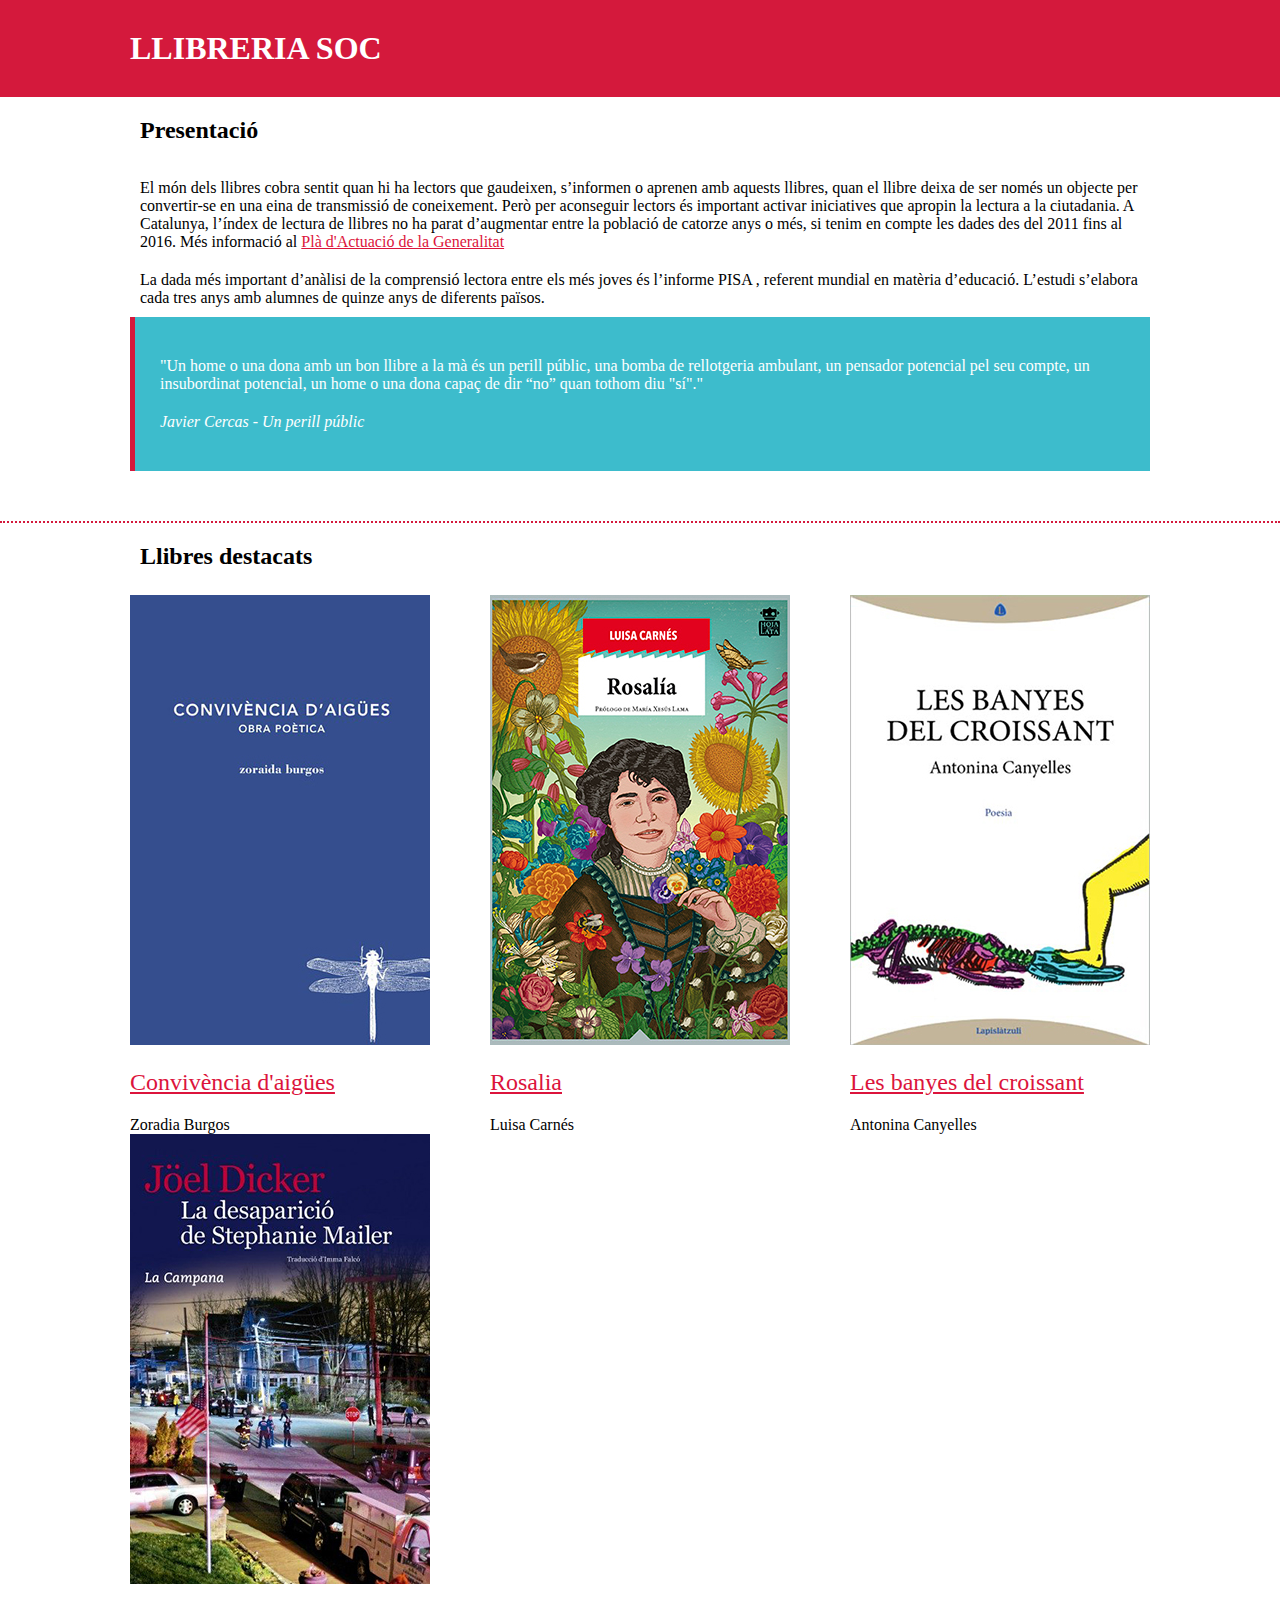
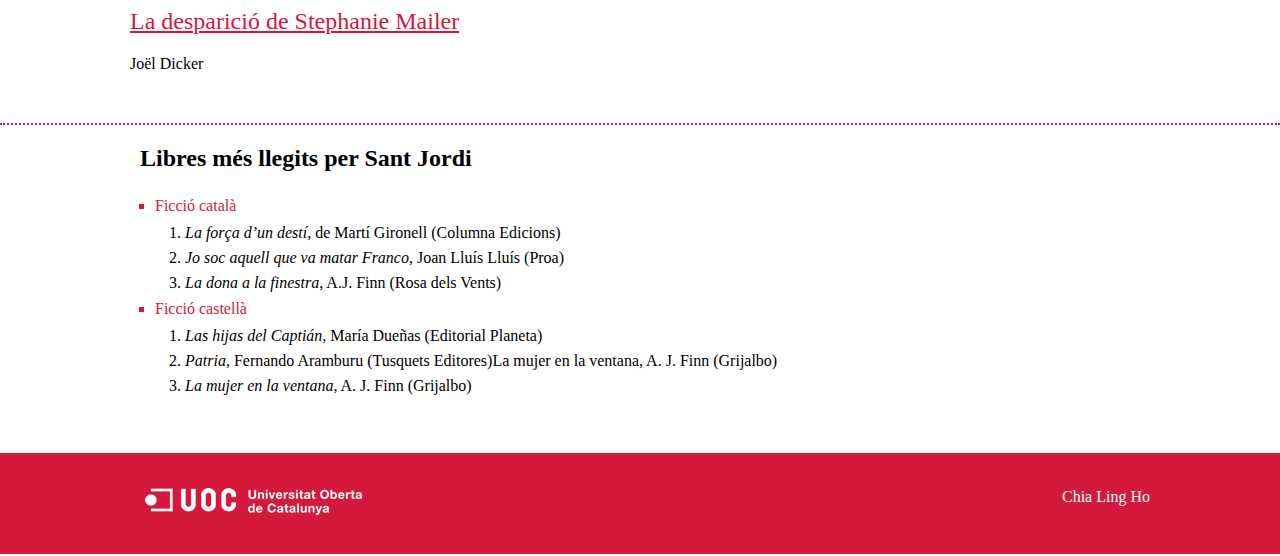
==== index.html @ 9272a937 "initital online bookstore" ====
<!DOCTYPE html>
<html>
  <head>
    <meta charset="utf-8">
    <title>LLIBRERIA SOC</title>
    <link rel="stylesheet" type="text/css" href="STYLE/style.css">
  </head>
  <body>
      <header>
        <h1>LLIBRERIA SOC</h1>
      </header>
      <main>
        <section id="presentació">
          <article >
            <h2 class="heading">Presentació</h2>
            <p>El món dels llibres cobra sentit quan hi ha lectors que gaudeixen, s’informen o aprenen amb aquests llibres, quan el llibre deixa de ser només un objecte per convertir-se en una eina de transmissió de coneixement. Però per aconseguir lectors és important activar iniciatives que apropin la lectura a la ciutadania. A Catalunya, l’índex de lectura de llibres no ha parat d’augmentar entre la població de catorze anys o més, si tenim en compte les dades des del 2011 fins al 2016. Més informació al <a class="link" href="#">Plà d'Actuació de la Generalitat</a>
            </p>

            <p>La dada més important d’anàlisi de la comprensió lectora entre els més joves és l’informe PISA , referent mundial en matèria d’educació. L’estudi s’elabora cada tres anys amb alumnes de quinze anys de diferents països.</p>

              <blockquote class="quote"><p>"Un home o una dona amb un bon llibre a la mà és un perill públic, una bomba de rellotgeria ambulant, un pensador potencial pel seu compte, un insubordinat potencial, un home o una dona capaç de dir “no” quan tothom diu "sí"."</p>
                <p><em>Javier Cercas - Un perill públic</em></p></blockquote>

          </article>
        </section>
        <section id="llibres_destacats">
            <h2 class="heading">Llibres destacats</h2>
            <div class="wrapper-books">
              <div class="book-card">
                <div class="imag">
                  <img src="PICS/convivencia.jpg" alt ="Convivència d'aigües">
                </div>
                <div class="book-link">
                  <a class="link" href="#">Convivència d'aigües</a>
                </div>
                <div class="author">
                  <span>Zoradia Burgos</span>
                </div>
              </div>
              <div class="book-card">
                <div class="imag">
                  <img src="PICS/rosalia.jpg" alt ="Rosalia">
                </div>
              <div class="book-link">
                <a class="link" href="#">Rosalia</a>
              </div>
              <div class="author">
                <span>Luisa Carnés</span>
              </div>
              </div>
              <div class="book-card">
                <div class="imag">
                  <img src="PICS/lesbanyes.jpg" alt="Les banyes del croissant">
                </div>
                <div class ="book-link">
                  <a class="link" href="#">Les banyes del croissant </a>
                </div>
                <div class="author">
                  <span>Antonina Canyelles</span>
                </div>
              </div>
              <div class="book-card">
                <div class="imag">
                  <img src="PICS/ladesaparicio.jpg" alt="La desparició de Stephanie Mailer">
                </div>
              <div class ="book-link">
                <a class="link" href="#">La desparició de Stephanie Mailer</a>
              </div>
              <div class="author">
                <span>Joël Dicker</span>
              </div>
            </div>
          </div>
           </section>
        <section id="lang_list">
          <h2 class="heading">Libres més llegits per Sant Jordi</h2>
          <ul>
            <li>Ficció català
              <ol>
                <li><em>La força d’un destí</em>, de Martí Gironell (Columna Edicions)</li>
                <li><em>Jo soc aquell que va matar Franco</em>, Joan Lluís Lluís (Proa)</li>
                <li><em>La dona a la finestra</em>, A.J. Finn (Rosa dels Vents)</li>
              </ol>
            </li>
            <li>Ficció castellà
              <ol>
                <li><em>Las hijas del Captián</em>, María Dueñas (Editorial Planeta)</li>
                <li><em>Patria</em>, Fernando Aramburu (Tusquets Editores)La mujer en la ventana, A. J. Finn (Grijalbo)</li>
                <li><em>La mujer en la ventana</em>, A. J. Finn (Grijalbo)</li>
              </ol>
            </li>
          </ul>
        </section>
      </main>
      <footer>
        <a href = "http://www.uoc.edu" title="UOC"><img src="PICS/logo-uoc.png" alt="UOC"></a>
        <p>Chia Ling Ho</p>
      </footer>
    
  </body>
</html>
---- STYLE/style.css ----
* {
  margin: 0px;
  padding: 0px;
  box-sizing: border-box;
  font-family: serif;
}

title {
  background-color: red;
  color: white;
}

header > h1 {
  margin: 0px;
  padding: 30px 130px 30px;
  background-color: #D4193C;
  color: white;
  text-align: left; 
}

h2.heading {
  padding: 0px 10px 25px 10px;
}

main > section {
  padding: 20px 130px 50px 130px;
  margin: 0px auto;
}

main > section:not(:last-child) {
  border-bottom: 2px dotted #D4193C;
}

article p {
  padding: 10px;
}

.link {
  color: crimson;
}

blockquote {
  padding: 30px 15px;
  border-left: 5px solid #D4193C;
  background-color: #3DBCCC;
  color: white;
}

.wrapper-books {
  display: flex;
  flex-wrap: wrap;
  justify-content: space-between;
}

.book-link {
  padding: 20px 0px;
  box-sizing: border-box;
}

.book-link > a {
  font-size: 1.5em;
}

.imag:hover {
  transition-duration: 0.5s;
  transform: scale(1.05);
}

#lang_list > ul {
  padding: 0px 0px 0px 25px;
  list-style-type: square;
  color: #D4193C;
}

ol {
  margin: 5px;
  padding: 0px 0px 0px 25px;
  line-height: 25px;
  color: black;
}

footer {
  padding: 15px;
  position: relative;
  background-color: #D4193C;
}

footer >a > img {
  margin: 0px;
  padding: 20px 130px 20px;  
}

footer > p {
  display: inline-block;
  margin: 0px;
  padding: 20px 130px 50px 130px;
  position: absolute;
  right: 0px;
  color: white;
}
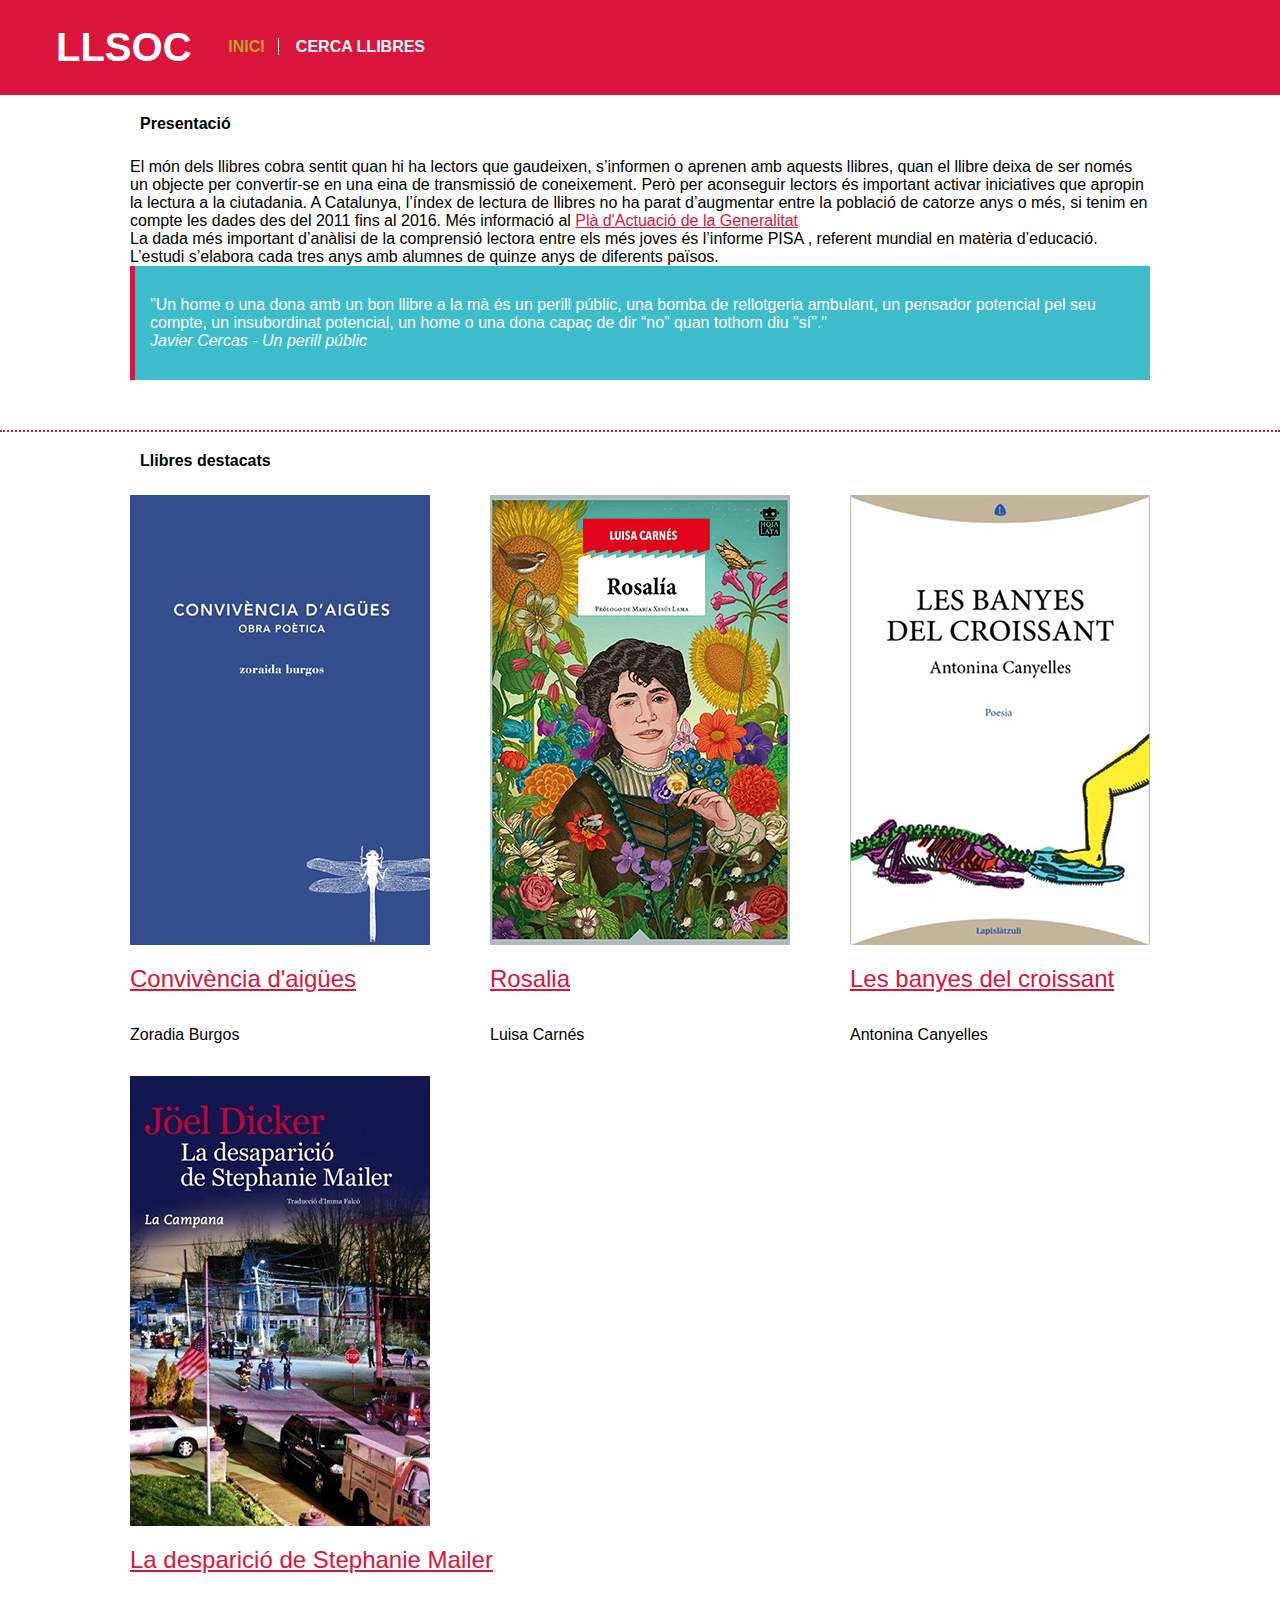
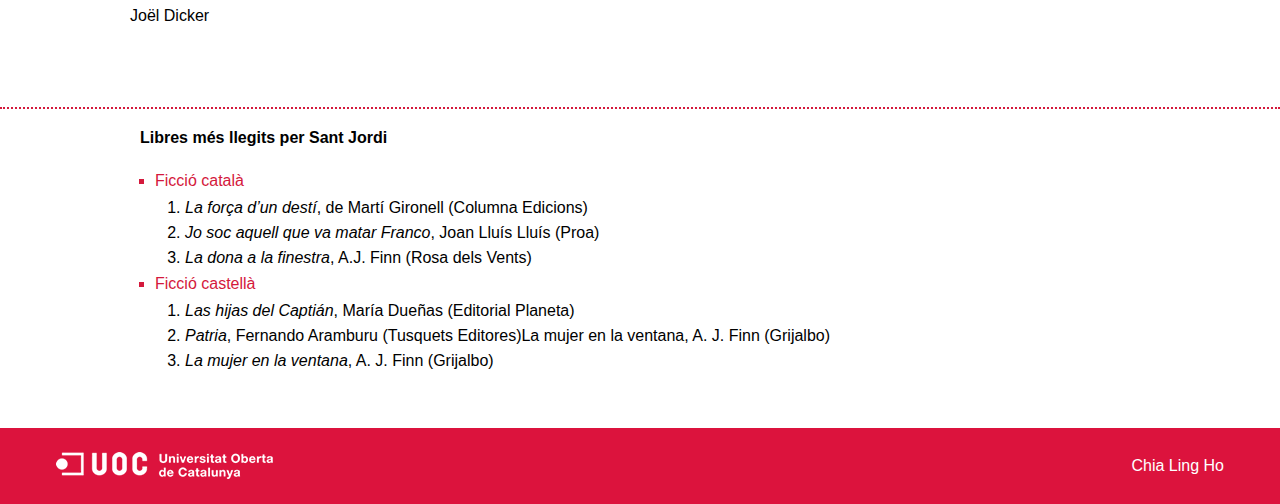
==== commit 6e5d6fe6: "adding functions and some other designs" ====
--- a/index.html
+++ b/index.html
@@ -3,99 +3,109 @@
   <head>
     <meta charset="utf-8">
     <title>LLIBRERIA SOC</title>
-    <link rel="stylesheet" type="text/css" href="STYLE/style.css">
+    <link href="CSS/style.css" rel="stylesheet" type="text/css" media="screen">
+    <link rel="stylesheet" href="https://use.fontawesome.com/releases/v5.4.1/css/all.css" integrity="sha384-5sAR7xN1Nv6T6+dT2mhtzEpVJvfS3NScPQTrOxhwjIuvcA67KV2R5Jz6kr4abQsz" crossorigin="anonymous">
   </head>
   <body>
-      <header>
-        <h1>LLIBRERIA SOC</h1>
-      </header>
-      <main>
-        <section id="presentació">
-          <article >
-            <h2 class="heading">Presentació</h2>
-            <p>El món dels llibres cobra sentit quan hi ha lectors que gaudeixen, s’informen o aprenen amb aquests llibres, quan el llibre deixa de ser només un objecte per convertir-se en una eina de transmissió de coneixement. Però per aconseguir lectors és important activar iniciatives que apropin la lectura a la ciutadania. A Catalunya, l’índex de lectura de llibres no ha parat d’augmentar entre la població de catorze anys o més, si tenim en compte les dades des del 2011 fins al 2016. Més informació al <a class="link" href="#">Plà d'Actuació de la Generalitat</a>
-            </p>
+    <header>
+      <div class="container">
+        <h1>LLSOC</h1>
+        <nav>
+          <a style="color:#BAA427;" href="index.html">INICI</a>
+          <a href="resultats.html">CERCA LLIBRES</a>
+        </nav>
+        
+      </div>
+    </header>
+    <main id="inici_main">
+      <section id="presentació">
+        <article class="persentation_p">
+          <h2 class="heading">Presentació</h2>
+          <p>El món dels llibres cobra sentit quan hi ha lectors que gaudeixen, s’informen o aprenen amb aquests llibres, quan el llibre deixa de ser només un objecte per convertir-se en una eina de transmissió de coneixement. Però per aconseguir lectors és important activar iniciatives que apropin la lectura a la ciutadania. A Catalunya, l’índex de lectura de llibres no ha parat d’augmentar entre la població de catorze anys o més, si tenim en compte les dades des del 2011 fins al 2016. Més informació al <a class="presentation_link" href="#">Plà d'Actuació de la Generalitat</a>
+          </p>
 
-            <p>La dada més important d’anàlisi de la comprensió lectora entre els més joves és l’informe PISA , referent mundial en matèria d’educació. L’estudi s’elabora cada tres anys amb alumnes de quinze anys de diferents països.</p>
+          <p>La dada més important d’anàlisi de la comprensió lectora entre els més joves és l’informe PISA , referent mundial en matèria d’educació. L’estudi s’elabora cada tres anys amb alumnes de quinze anys de diferents països.</p>
 
-              <blockquote class="quote"><p>"Un home o una dona amb un bon llibre a la mà és un perill públic, una bomba de rellotgeria ambulant, un pensador potencial pel seu compte, un insubordinat potencial, un home o una dona capaç de dir “no” quan tothom diu "sí"."</p>
-                <p><em>Javier Cercas - Un perill públic</em></p></blockquote>
+            <blockquote class="quote"><p>"Un home o una dona amb un bon llibre a la mà és un perill públic, una bomba de rellotgeria ambulant, un pensador potencial pel seu compte, un insubordinat potencial, un home o una dona capaç de dir “no” quan tothom diu "sí"."</p>
+              <p><em>Javier Cercas - Un perill públic</em></p></blockquote>
 
-          </article>
-        </section>
-        <section id="llibres_destacats">
-            <h2 class="heading">Llibres destacats</h2>
-            <div class="wrapper-books">
-              <div class="book-card">
-                <div class="imag">
-                  <img src="PICS/convivencia.jpg" alt ="Convivència d'aigües">
-                </div>
-                <div class="book-link">
-                  <a class="link" href="#">Convivència d'aigües</a>
-                </div>
-                <div class="author">
-                  <span>Zoradia Burgos</span>
-                </div>
+        </article>
+      </section>
+      <section id="llibres_destacats">
+          <h2 class="heading">Llibres destacats</h2>
+          <div class="wrapper-books">
+            <div class="book-card">
+              <div class="imag">
+                <img src="PICS/convivencia.jpg" alt ="Convivència d'aigües">
               </div>
-              <div class="book-card">
-                <div class="imag">
-                  <img src="PICS/rosalia.jpg" alt ="Rosalia">
-                </div>
               <div class="book-link">
-                <a class="link" href="#">Rosalia</a>
+                <a class="book_a" href="#">Convivència d'aigües</a>
               </div>
               <div class="author">
-                <span>Luisa Carnés</span>
+                <span>Zoradia Burgos</span>
               </div>
+            </div>
+            <div class="book-card">
+              <div class="imag">
+                <img src="PICS/rosalia.jpg" alt ="Rosalia">
               </div>
-              <div class="book-card">
-                <div class="imag">
-                  <img src="PICS/lesbanyes.jpg" alt="Les banyes del croissant">
-                </div>
-                <div class ="book-link">
-                  <a class="link" href="#">Les banyes del croissant </a>
-                </div>
-                <div class="author">
-                  <span>Antonina Canyelles</span>
-                </div>
+            <div class="book-link">
+              <a class="book_a" href="#">Rosalia</a>
+            </div>
+            <div class="author">
+              <span>Luisa Carnés</span>
+            </div>
+            </div>
+            <div class="book-card">
+              <div class="imag">
+                <img src="PICS/lesbanyes.jpg" alt="Les banyes del croissant">
               </div>
-              <div class="book-card">
-                <div class="imag">
-                  <img src="PICS/ladesaparicio.jpg" alt="La desparició de Stephanie Mailer">
-                </div>
               <div class ="book-link">
-                <a class="link" href="#">La desparició de Stephanie Mailer</a>
+                <a class="book_a" href="#">Les banyes del croissant </a>
               </div>
               <div class="author">
-                <span>Joël Dicker</span>
+                <span>Antonina Canyelles</span>
               </div>
             </div>
+            <div class="book-card">
+              <div class="imag">
+                <img src="PICS/ladesaparicio.jpg" alt="La desparició de Stephanie Mailer">
+              </div>
+            <div class ="book-link">
+              <a class="book_a" href="#">La desparició de Stephanie Mailer</a>
+            </div>
+            <div class="author">
+              <span>Joël Dicker</span>
+            </div>
           </div>
-           </section>
-        <section id="lang_list">
-          <h2 class="heading">Libres més llegits per Sant Jordi</h2>
-          <ul>
-            <li>Ficció català
-              <ol>
-                <li><em>La força d’un destí</em>, de Martí Gironell (Columna Edicions)</li>
-                <li><em>Jo soc aquell que va matar Franco</em>, Joan Lluís Lluís (Proa)</li>
-                <li><em>La dona a la finestra</em>, A.J. Finn (Rosa dels Vents)</li>
-              </ol>
-            </li>
-            <li>Ficció castellà
-              <ol>
-                <li><em>Las hijas del Captián</em>, María Dueñas (Editorial Planeta)</li>
-                <li><em>Patria</em>, Fernando Aramburu (Tusquets Editores)La mujer en la ventana, A. J. Finn (Grijalbo)</li>
-                <li><em>La mujer en la ventana</em>, A. J. Finn (Grijalbo)</li>
-              </ol>
-            </li>
-          </ul>
-        </section>
-      </main>
-      <footer>
-        <a href = "http://www.uoc.edu" title="UOC"><img src="PICS/logo-uoc.png" alt="UOC"></a>
-        <p>Chia Ling Ho</p>
-      </footer>
-    
+        </div>
+          </section>
+      <section id="lang_list">
+        <h2 class="heading">Libres més llegits per Sant Jordi</h2>
+        <ul>
+          <li>Ficció català
+            <ol>
+              <li><em>La força d’un destí</em>, de Martí Gironell (Columna Edicions)</li>
+              <li><em>Jo soc aquell que va matar Franco</em>, Joan Lluís Lluís (Proa)</li>
+              <li><em>La dona a la finestra</em>, A.J. Finn (Rosa dels Vents)</li>
+            </ol>
+          </li>
+          <li>Ficció castellà
+            <ol>
+              <li><em>Las hijas del Captián</em>, María Dueñas (Editorial Planeta)</li>
+              <li><em>Patria</em>, Fernando Aramburu (Tusquets Editores)La mujer en la ventana, A. J. Finn (Grijalbo)</li>
+              <li><em>La mujer en la ventana</em>, A. J. Finn (Grijalbo)</li>
+            </ol>
+          </li>
+        </ul>
+      </section>
+    </main>
+    <footer>
+      <div class="container">
+        <a href="http://www.uoc.edu" title="UOC"><img src="PICS/logo-uoc.png" alt="UOC"></a>
+        <p class="author">Chia Ling Ho</p>
+      </div>
+    </footer>
   </body>
+  <script src="JS/index.js"></script>
 </html>--- a/CSS/style.css
+++ b/CSS/style.css
@@ -0,0 +1,809 @@
+* {
+  margin: 0;
+  padding: 0;
+  font-family: sans-serif;
+  font-size: 100%;
+  box-sizing: border-box;
+}
+
+.template {
+  display:none;
+}
+
+img,span,p,nav,h2 {
+  display: block;
+}
+.container {
+  max-width: 1200px;
+  margin: 0 auto;
+  padding: 0 1rem;
+  
+  
+}
+
+img.result_imag {
+  width:100%;
+}
+.hide {
+  display:none;
+}
+/*
+
+.container:nth-of-type(1) {
+  display: flex;
+  flex-direction: row;
+  flex-wrap: wrap;
+}
+*/
+.link {
+  font-size: 1.5em;
+  margin: 1.25em 0 0 0;
+  display:block;
+  text-decoration: none;
+}
+
+span {
+  margin: 0.8rem 0 2rem 0;
+}
+
+/*****************
+*                *
+*     HEADER     *
+*                *
+*****************/
+header {
+  background-color: #DB143B;
+  padding: 1.56em 0px;
+}
+
+header > div {
+  display: flex;
+  flex-direction: row;
+  flex-wrap: wrap;
+}
+
+header > div > * {
+  align-self: center;
+}
+
+header .wrap-icon {
+  width: 82px;
+}
+
+header .wrap-icon > * {
+  margin-right: 20px;
+}
+header .wrap-icon > *:last-child {
+  margin-right: 0;
+}
+
+header .icon-link {
+  color: #D4193C;
+  border-radius: 50%;
+  padding: 0.5em 0.3em 0.5em 0.3em;
+  background-color: white;
+  text-decoration: none;
+  font-size: 1.05em;
+  height: 1.9em;
+}
+
+header div > h1 {
+  color: white;
+  font-size: 2.5em;
+}
+
+header nav {
+  /* Whole header, minus the "LLSOC", search box, buttons*/
+  flex-basis: calc(100% - 136px - 250px - 82px);
+}
+
+header nav > a{
+  color: white;
+  text-decoration: none;
+  padding: 0px 0.8em;
+  border-right: .095em solid white;
+  font-weight: bold;
+}
+
+header nav > a:first-child{
+  margin-left: 1.5em;
+}
+
+header nav > a:last-child{
+  border-right: none;
+}
+
+header .form-search {
+  width: 250px;
+}
+
+header .form-search > input[type="search"] {
+  height:1.88em;
+  margin: 0;
+  font-weight:100;
+  padding: 1em 0.5em;
+  width:10em;
+}
+
+header .form-search > button[type="submit"] {
+  margin-left: -2px;
+  width:4em;
+  height:2.3em;
+  background: #00B4CC;
+  color: #fff;
+  border-radius: 0 10% 10% 0;
+  cursor: pointer;
+}
+
+@media screen and (max-device-width: 769px) {
+  header h1 {
+    width: 200px;
+  }
+  header nav {
+    min-width: calc(100% - 200px);
+    text-align: right;
+    align-self: flex-end !important;
+  }
+  header .form-search {
+    padding: 5px;
+    width: 250px;
+    margin-top: 10px;
+  }
+  .wrap-icon {
+    padding: 5px;
+    min-width: calc(100% - 250px);
+    margin-top: 10px;
+    text-align: right;
+  }
+
+}
+
+@media screen and (max-device-width: 320px) {
+  * {
+    font-size: 110%;
+  }
+  
+  .container {
+  
+  width:100%;
+  padding: 0;
+  overflow: auto;
+  flex-flow:column;
+  text-align: center;
+  }
+
+   
+   nav {
+   display: flex;
+   flex-flow: column;
+  border-right:none;
+  padding-right:10rem;
+   
+  }
+
+  header nav > a {
+    text-align: center;
+    border-right: none;
+    padding: 50px;
+    border-bottom: .095em solid white;
+  }
+  
+  header nav > a:first-child {
+    margin-left: 0;
+  }
+   header .form-search {
+    display: inline-flex;
+    width:initial;
+    text-align:center;
+    margin-left:7rem;
+  }
+  
+  header .form-button {
+    display: inline-flex;
+    height:3.45rem !important;
+    text-align:center;
+  }
+  
+  .wrap-icon {
+    text-align:center;
+    width: initial;
+  }
+  
+  footer > .container {
+    display:flex;
+    flex-flow:column;
+    justify-content: space-around;
+  }
+  
+  footer > .container > p {
+    text-align: center;
+    font-size: 180%;
+  }
+  
+  footer > .container > a > img {
+    padding-bottom:30px;
+   width:450px;
+  font-size: 150%;
+  }
+  
+}
+
+
+/*****************
+*                *
+*     FOOTER     *
+*                *
+*****************/
+footer {
+  padding: 1.56em 0px;
+  background-color: #DC133D;
+}
+
+footer > div {
+  display: flex;
+  flex-direction: row;
+  flex-wrap: wrap;
+}
+
+footer > div > * {
+  align-self: center;
+}
+
+footer .author {
+  min-width: calc(100% - 222px);
+  text-align: right;
+  color: white;
+}
+
+
+/************************
+*                       *
+*      RESULTS.HTML     *
+*                       *
+************************/
+#tendencies {
+  background-color:#B2E3EA;
+  border-bottom: 0.15em dotted black;
+}
+
+#tendencies .tendencies_titles {
+  max-width:75em;
+  margin:0 auto;
+  display: flex;
+  padding: 0 1em;
+}
+#tendencies .tendencies_titles > h2{
+  margin:1em 0;
+  flex:10;
+  font-size: 2rem;
+}
+
+#tendencies .tendencies_titles > a.veulink {
+  text-align: right;
+  margin:1em 0;
+  flex:1;
+  color:#D4193C;
+  padding:2em 0 0 0;
+}
+
+#tendencies ul.tendencies-wrapper {
+  list-style: none;
+  width:100%;
+}
+/*
+#tendencies ul.tendencies-wrapper::after {
+  content:"";
+  display:block;
+  clear:left;
+}
+*/
+
+#tendencies ul.tendencies-wrapper > li{
+  float: left;
+  margin-right: 10px;
+  max-width: calc((100% - 50px) / 6);
+  min-width: 180px;
+
+  /*
+  margin-right: 1rem;
+  width: 180px;
+
+
+  width: calc(100% / 6);
+  min-width: 100px;
+  max-width: calc((100% - 6rem) / 6);
+  */
+}
+#tendencies ul.tendencies-wrapper > li:last-child {
+  margin-right: 0;
+}
+
+
+
+
+
+
+#mes .mes_title {
+  width: 100%;
+  max-width: 75em;
+  padding: 0 1em;
+  margin: 0 auto;
+  display: flex;
+}
+
+#mes .mes_title > h2{
+  margin: 1em 0;
+  flex: 10;
+  font-size: 2rem;
+}
+
+#mes .mes_title > a.veulink {
+  text-align: right;
+  margin: 1em 0;
+  flex: 1;
+  color: #D4193C;
+  padding: 2em 0 0 0;
+}
+
+#mes .mes-wrapper {
+  display: flex;
+  list-style: none;
+  flex-wrap: wrap;
+}
+
+#mes {
+  background-color: #F5B9C3;
+}
+
+#mes ul.mes-wrapper > li {
+  width: 183px;
+  margin-right: 10px; 
+}
+#mes ul.mes-wrapper > li:last-child {
+  margin-right: 0; 
+}
+/*//////////////INICI////////////*/
+
+h2.heading {
+  padding: 0px 10px 25px 10px;
+}
+.book_a, .presentation_link {
+  color: crimson;
+}
+#inici_main > section {
+  padding: 20px 130px 50px 130px;
+  margin: 0px auto;
+}
+
+#inici_main > section:not(:last-child) {
+  border-bottom: 2px dotted #D4193C;
+}
+article .persentation_p > p {
+  padding: 10px;
+}
+blockquote {
+  padding: 30px 15px;
+  border-left: 5px solid #D4193C;
+  background-color: #3DBCCC;
+  color: white;
+}
+
+.wrapper-books {
+  display: flex;
+  flex-wrap: wrap;
+  justify-content: space-between;
+}
+
+
+
+.book-link {
+  padding: 20px 0px;
+  box-sizing: border-box;
+}
+
+.book-link > a {
+  font-size: 1.5em;
+}
+
+.imag:hover {
+  transition-duration: 0.5s;
+  transform: scale(1.05);
+}
+
+#lang_list > ul {
+  padding: 0px 0px 0px 25px;
+  list-style-type: square;
+  color: #D4193C;
+}
+
+ol {
+  margin: 5px;
+  padding: 0px 0px 0px 25px;
+  line-height: 25px;
+  color: black;
+}
+
+@media screen and (max-device-width: 320px) {
+  #lang_list, #llibres_destacats, #presentació {
+    font-size:80%;
+  }
+  .imag > img {
+  width:800px;
+  }
+}
+
+
+/*//////////////CISTELLA////////////*/
+
+#cistella > .container {
+  overflow:visible;
+
+}
+#cistella > .container > h2 {
+padding: 20px 0 30px 0;
+font-size: 1.5rem;
+}
+#cistella  .yea {
+  width:30px;
+  height:15px;
+  background-color: red;
+  display: inline-block !important;
+ 
+}
+.table_cistella {
+  border-collapse: collapse;
+  padding : 2px;
+  width:75%;
+}
+  
+
+.table_cistella > thead {
+  background-color: #BBBBBB;
+}
+
+.table_cistella > tfoot {
+  background-color: #DDDDDD;
+}
+.table_cistella > caption {
+  text-align: left;
+  padding: 15px 0;
+}
+th, td {
+  text-align: center;
+  padding : 1em 2em;
+  border: 1px solid gray;
+}
+
+th {
+  font-weight:100;
+}
+
+.table_buttons {
+  display: flex;
+  flex-wrap: wrap;
+  justify-content: space-between;
+}
+.actualitza {
+  text-align:left;
+  background-color: #3AB8C7;
+  color:white;
+  margin: 30px 0 180px 0;
+  padding:10px 15px;
+  border-radius: 5%;
+}
+.buy {
+  text-align: right;
+  margin: 30px 0 180px 0;
+  padding:10px 15px;
+  border-radius: 5%;
+  background-color: #CC7B87;
+  color:white;
+  
+}
+.buy::after {
+  content:" ▶▶";
+}
+
+@media screen and (max-device-width: 769px) {
+   
+  .table_cistella {
+    width: 100%;
+  }  
+}
+
+@media screen and (max-device-width: 320px) {
+  
+  #cistella > .container {
+    padding: 25px 60px;
+  }
+  
+  #cistella > .container > h2 {
+    padding: 20px 0 30px 0;
+    font-size: 4.5rem;
+  }
+  
+
+  .table_cistella > caption {
+    text-align: left;
+    padding-bottom: 35px;
+    font-size: 3rem;
+}
+  
+  table thead {
+    overflow: hidden;
+    position: absolute;
+    width: 1px;
+  }
+  
+  table tr {
+    border-bottom: 3px solid #ddd;
+    display: block;
+  }
+  
+  table td {
+    border-bottom: 1px solid #ddd;
+    display: block;
+    text-align: right;
+  }
+  
+  table td::before {
+    content: attr(data-label);
+    float: left;
+    color: #E01141;
+  }
+  table tfoot tr > th {
+    overflow: hidden;
+    position: absolute;
+    width:0;
+    height:0;
+    z-index:-1;
+  }
+  .disappear_td {
+    overflow: hidden;
+    position: absolute;
+    top:0;
+    left:0;
+    z-index:-1;
+  }
+  .next_tr {
+    background-color: #EDEDED;
+  }
+  .table_buttons {
+    display:flex;
+    flex-flow:column;
+    justify-content: center;
+  }
+  
+  .table_buttons > * {
+    padding:50px 0;
+    margin:10px 0;
+  } 
+  
+  .actualitza {
+    margin-top:25px 0; 
+    text-align: center;
+  }
+  .buy {
+    margin-bottom:20px 0;
+    text-align: center;
+  }
+}
+
+/*//////////////DETALL////////////*/
+main#detall > .container {
+  
+  padding: 40px 0px 0px 0px;
+  max-width: 1000px;
+  max-height: 750px;
+} 
+
+.description {
+    display: inline-block;
+    padding: 0px 0px 0px 100px;
+    width: 500px;
+    height: 300px;
+    overflow: auto;
+    position: relative;
+    bottom: 500px;
+    left: 400px;
+}
+
+.description > p {
+  padding: 10px 0;
+}
+.subtitle {
+  padding:0 0 10px 0;
+  font-size: 1.5rem;
+}
+.subtitle_p {
+  font-size: 1.2rem;
+}
+
+/*****************
+*                *
+* TOGGLE STYLING *
+*                *
+*****************/
+.toggle, legend {
+  outline:none;
+}
+.toggle input {
+  width: 0;
+  height: 0;
+  
+}
+.toggle input + label {
+  width:150px;
+  height:70px;
+  margin: 0 25px 0 0px;
+  padding: .75rem 1rem;
+  box-sizing: border-box;
+  display: inline-block;
+  border: solid 1px #DDD;
+  background-color: #FFF;
+  font-size: 1rem;
+  font-weight: 600;
+  text-align: center;
+  box-shadow: 0 0 0 rgba(255, 255, 255, 0);
+  transition: border-color .15s ease-out,  color .25s ease-out,  background-color .15s ease-out, box-shadow .15s ease-out;
+  
+}
+
+.toggle input:hover +label {
+  border-color: #213140;
+}
+.toggle input:checked + label {
+  background-color: #4B9DEA;
+  color: #FFF;
+  border-color:#3FBABD;
+ 
+}
+
+.button_wrapper {
+    width: 330px;
+    position: relative;
+    left: 500px;
+    bottom: 450px;
+}
+form.detall_form {
+    margin-bottom: 30px;
+    position: relative;
+    bottom: 450px;
+    left: 500px;
+}
+.toggle {
+  display:flex;
+  flex-wrap: wrap;
+  
+  
+}
+fieldset {
+  border-style:none;
+}
+.cistella_buttons {
+  display:flex;
+  flex-wrap: wrap;
+  justify-content: space-between;
+}
+
+input[type="number"] {
+  width:40px;
+  height:30px;
+  text-align: center;
+  padding: 10px 0px;
+}
+input[type="button"]{
+  background-color: #4B9DEA;
+  padding: 5px 7px;
+  margin:-5px;
+}
+
+.detall_button {
+  
+  margin-left: 1.88rem;
+  background-color: #D6163F;
+  color:white;
+} 
+
+.detall_button:disabled {
+  
+  background-color: #DDDDDD;
+  font-weight: 1000;
+} 
+
+@media screen and (max-device-width:768px) {
+  .detall_pic {
+    padding-left:20px;
+  }
+  .toggle {
+    flex-wrap: nowrap;
+  }
+  .cistella_buttons {
+    flex-flow:row wrap-reverse; 
+    height:100px;
+    width:340px;
+  }
+  .quantity_buttons {
+    order:3;
+  }
+  .detall_buttons:nth-of-type(2) {
+    order:1;
+  }
+   .detall_buttons:nth-of-type(1) {
+    margin:0;
+  }
+}
+
+@media screen and (max-device-width: 320px) {
+  .detall_pic {
+    width:80%;
+    height:80%;
+    margin:0 50px 0 100px;
+  }
+  
+  .description > p {
+    padding: 20px 0;
+    text-align:left;
+    
+  }
+  
+ .detall_subtitle {
+    text-align: left;
+    margin-top: 25px;
+    margin-bottom: 25px;
+    font-size: 4rem;
+  }
+  
+  .detall_subtitle_p {
+    text-align: left;
+  }
+  
+  .detall_last_p {
+    margin-top:50px;
+    margin-left:250px;
+  }
+  
+  .description {
+    padding:50px;
+    flex-flow:column;
+  }
+  
+  .toggle {
+    flex-flow:column;
+    justify-content: space-around;
+    width:100%;
+  }
+  
+ 
+  .toggle input + label {
+    width:400px;
+    height:140px;
+    padding: 20px 50px;
+    font-size: 1.3rem;
+    margin:10px 0;
+  }
+  .button_wrapper {
+    width: 330px;
+    position: relative;
+    left: 500px;
+    bottom: 500px;
+}
+  
+  main#detall > .container {
+    padding: 40px 0px 0px 0px;
+    max-width:1000px;
+    max-height:500px;
+    
+  }
+  .cistella_buttons {
+    display: flex;
+    flex-wrap: wrap;
+    justify-content: space-between;
+}
+  
+  .detall_buttons {
+    margin:10px 0;
+    width:11rem !important;
+    padding: 10px 20px; 
+  }
+}